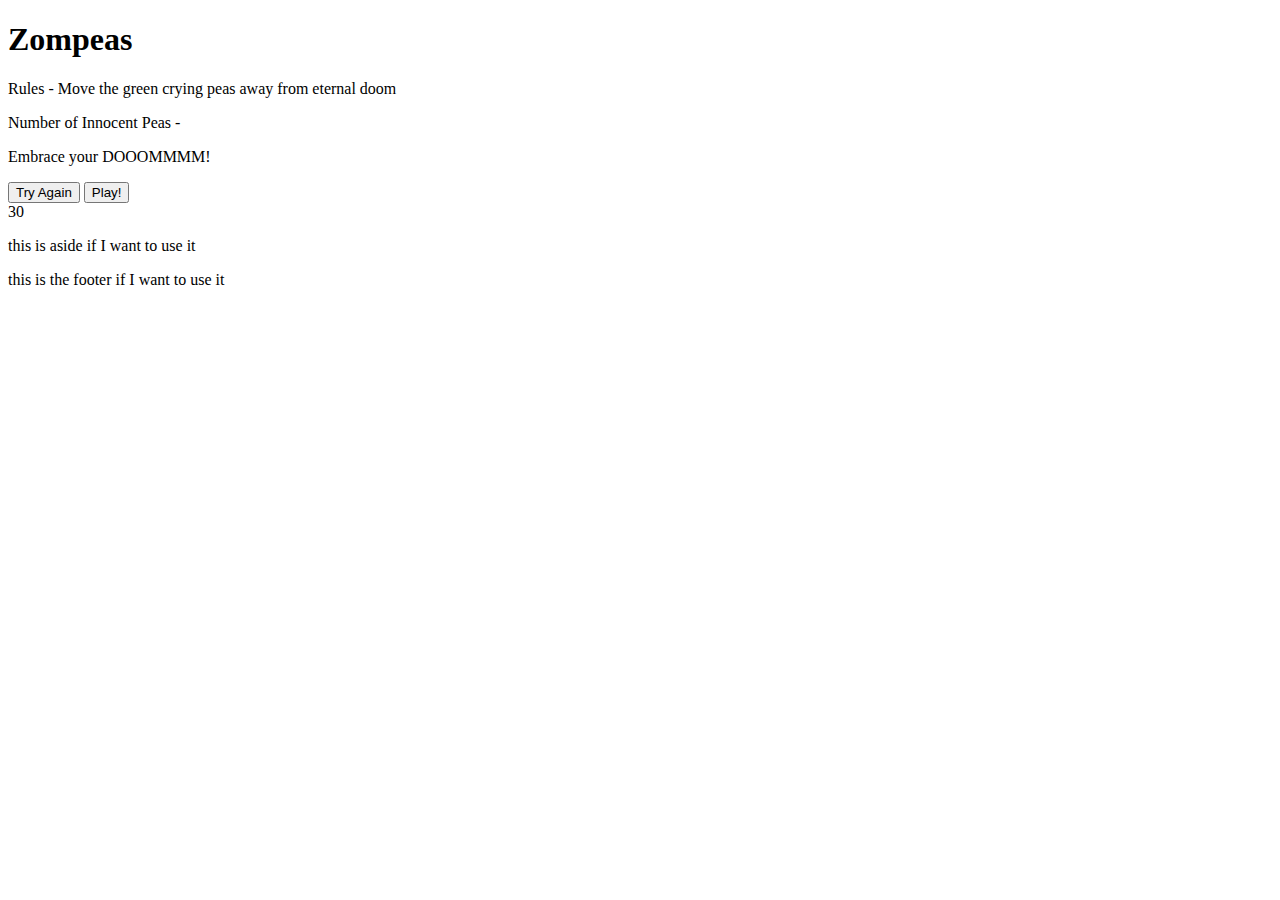
==== src/index.html @ 48d3bfaa "MVP very nearly" ====
<!DOCTYPE html>
<html>
  <head>
    <meta charset="utf-8">
    <title>Zompeas</title>
    <script src="https://ajax.googleapis.com/ajax/libs/jquery/3.2.1/jquery.min.js"></script>
    <!-- inject:js -->
    <!-- endinject -->
    <!-- inject:css -->
    <!-- endinject -->
  </head>
  <body>
    <header>
     <h1>Zompeas</h1>
   </header>


<main>

  <p>Rules - Move the green crying peas away from eternal doom</p>

  <p>Number of Innocent Peas <span class="peasRemaining">-</span></p>

  <p> <span class="doomMessage">Embrace your DOOOMMMM!</span></p></div>

<!---timer + reset button -->
  <div id="timer">
      <button id="reset">Try Again</button>
      <button id="startStop">Play!</button>
      <div class="screen">30</div>
    </div>

    <div class="zomPeaAttack">
      <audio src="https://clyp.it/j501lak5" preload="auto">
        moany moan
      </audio>

  <!--the Grid  -->
    <div class="divTable">
    <div class="divTableBody">
    <div class="divTableRow">
    <div class="divTableCell"></div>
    <div class="divTableCell"></div>
    <div class="divTableCell"></div>
    <div class="divTableCell"></div>
    <div class="divTableCell"></div>
    <div class="divTableCell"></div>
    <div class="divTableCell"></div>
    <div class="divTableCell"></div>
    <div class="divTableCell"></div>
    <div class="divTableCell"></div>
    <div class="divTableCell"></div>
    <div class="divTableCell"></div>
    </div>
    <div class="divTableRow">
    <div class="divTableCell"></div>
    <div class="divTableCell"></div>
    <div class="divTableCell"></div>
    <div class="divTableCell"></div>
    <div class="divTableCell"></div>
    <div class="divTableCell"></div>
    <div class="divTableCell"></div>
    <div class="divTableCell"></div>
    <div class="divTableCell"></div>
    <div class="divTableCell"></div>
    <div class="divTableCell"></div>
    <div class="divTableCell"></div>
    </div>
    <div class="divTableRow">
    <div class="divTableCell"></div>
    <div class="divTableCell"></div>
    <div class="divTableCell"></div>
    <div class="divTableCell"></div>
    <div class="divTableCell"></div>
    <div class="divTableCell"></div>
    <div class="divTableCell"></div>
    <div class="divTableCell"></div>
    <div class="divTableCell"></div>
    <div class="divTableCell"></div>
    <div class="divTableCell"></div>
    <div class="divTableCell"></div>
    </div>
    <div class="divTableRow">
    <div class="divTableCell"></div>
    <div class="divTableCell"></div>
    <div class="divTableCell"></div>
    <div class="divTableCell"></div>
    <div class="divTableCell"></div>
    <div class="divTableCell"></div>
    <div class="divTableCell"></div>
    <div class="divTableCell"></div>
    <div class="divTableCell"></div>
    <div class="divTableCell"></div>
    <div class="divTableCell"></div>
    <div class="divTableCell"></div>
    </div>
    <div class="divTableRow">
    <div class="divTableCell"></div>
    <div class="divTableCell"></div>
    <div class="divTableCell"></div>
    <div class="divTableCell"></div>
    <div class="divTableCell"></div>
    <div class="divTableCell"></div>
    <div class="divTableCell"></div>
    <div class="divTableCell"></div>
    <div class="divTableCell"></div>
    <div class="divTableCell"></div>
    <div class="divTableCell"></div>
    <div class="divTableCell"></div>
    </div>
    <div class="divTableRow">
    <div class="divTableCell"></div>
    <div class="divTableCell"></div>
    <div class="divTableCell"></div>
    <div class="divTableCell"></div>
    <div class="divTableCell"></div>
    <div class="divTableCell inoPea"></div>
    <div class="divTableCell inoPea"></div>
    <div class="divTableCell inoPea"></div>
    <div class="divTableCell"></div>
    <div class="divTableCell"></div>
    <div class="divTableCell"></div>
    <div class="divTableCell"></div>
    </div>
    <div class="divTableRow">
    <div class="divTableCell"></div>
    <div class="divTableCell"></div>
    <div class="divTableCell"></div>
    <div class="divTableCell"></div>
    <div class="divTableCell"></div>
    <div class="divTableCell inoPea"></div>
    <div class="divTableCell inoPea"></div>
    <div class="divTableCell inoPea"></div>
    <div class="divTableCell"></div>
    <div class="divTableCell"></div>
    <div class="divTableCell"></div>
    <div class="divTableCell"></div>
    </div>
    <div class="divTableRow">
    <div class="divTableCell"></div>
    <div class="divTableCell"></div>
    <div class="divTableCell"></div>
    <div class="divTableCell"></div>
    <div class="divTableCell"></div>
    <div class="divTableCell"></div>
    <div class="divTableCell"></div>
    <div class="divTableCell"></div>
    <div class="divTableCell"></div>
    <div class="divTableCell"></div>
    <div class="divTableCell"></div>
    <div class="divTableCell"></div>
    </div>
    <div class="divTableRow">
    <div class="divTableCell"></div>
    <div class="divTableCell"></div>
    <div class="divTableCell"></div>
    <div class="divTableCell"></div>
    <div class="divTableCell"></div>
    <div class="divTableCell"></div>
    <div class="divTableCell"></div>
    <div class="divTableCell"></div>
    <div class="divTableCell"></div>
    <div class="divTableCell"></div>
    <div class="divTableCell"></div>
    <div class="divTableCell"></div>
    </div>
    <div class="divTableRow">
    <div class="divTableCell"></div>
    <div class="divTableCell"></div>
    <div class="divTableCell"></div>
    <div class="divTableCell"></div>
    <div class="divTableCell"></div>
    <div class="divTableCell"></div>
    <div class="divTableCell"></div>
    <div class="divTableCell"></div>
    <div class="divTableCell"></div>
    <div class="divTableCell"></div>
    <div class="divTableCell"></div>
    <div class="divTableCell"></div>
    </div>
    <div class="divTableRow">
    <div class="divTableCell"></div>
    <div class="divTableCell"></div>
    <div class="divTableCell"></div>
    <div class="divTableCell"></div>
    <div class="divTableCell"></div>
    <div class="divTableCell"></div>
    <div class="divTableCell"></div>
    <div class="divTableCell"></div>
    <div class="divTableCell"></div>
    <div class="divTableCell"></div>
    <div class="divTableCell"></div>
    <div class="divTableCell"></div>
    </div>
    <div class="divTableRow">
    <div class="divTableCell"></div>
    <div class="divTableCell"></div>
    <div class="divTableCell"></div>
    <div class="divTableCell"></div>
    <div class="divTableCell"></div>
    <div class="divTableCell"></div>
    <div class="divTableCell"></div>
    <div class="divTableCell"></div>
    <div class="divTableCell"></div>
    <div class="divTableCell"></div>
    <div class="divTableCell"></div>
    <div class="divTableCell"></div>
    </div>
    </div>
    </div>
    <!-- DivTable.com -->

    <!-- <div class="zompeaSound">
      <audio src ="../sounds/zomPea.wav">
        rawwrrr
      </audio> -->
</main>

<aside>
  <p>this is aside if I want to use it</p>
</aside>

<footer>
  <p>this is the footer if I want to use it</p>
</footer>



  </body>
</html>
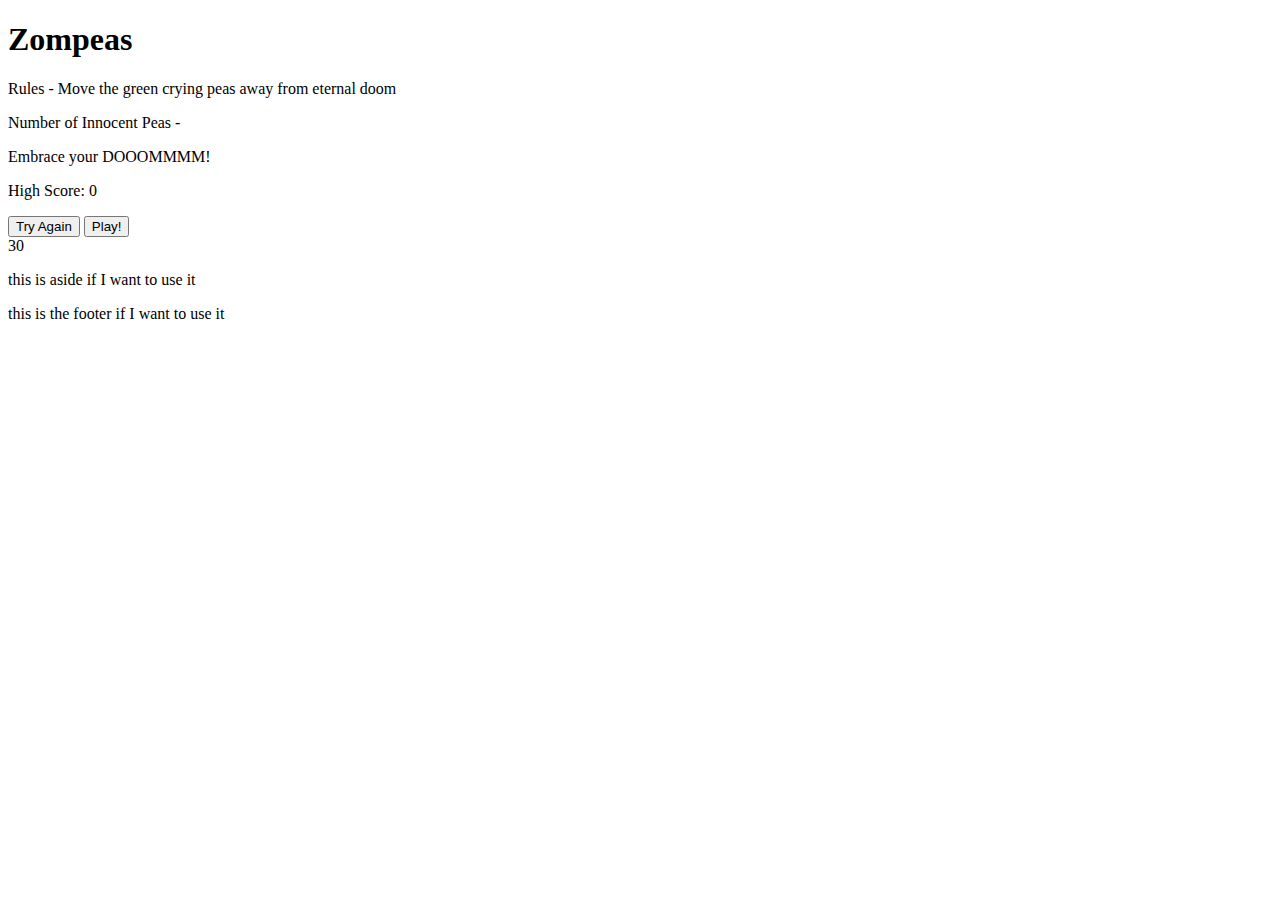
==== commit 8f671f64: "MVP Finally" ====
--- a/src/index.html
+++ b/src/index.html
@@ -21,7 +21,9 @@
 
   <p>Number of Innocent Peas <span class="peasRemaining">-</span></p>
 
-  <p> <span class="doomMessage">Embrace your DOOOMMMM!</span></p></div>
+  <p> <span class="doomMessage">Embrace your DOOOMMMM!</span></p>
+
+  <p> High Score: <span class="highScore">0</span></p>
 
 <!---timer + reset button -->
   <div id="timer">
@@ -30,10 +32,10 @@
       <div class="screen">30</div>
     </div>
 
-    <div class="zomPeaAttack">
+    <!-- <div class="zomPeaAttack">
       <audio src="https://clyp.it/j501lak5" preload="auto">
         moany moan
-      </audio>
+      </audio> -->
 
   <!--the Grid  -->
     <div class="divTable">
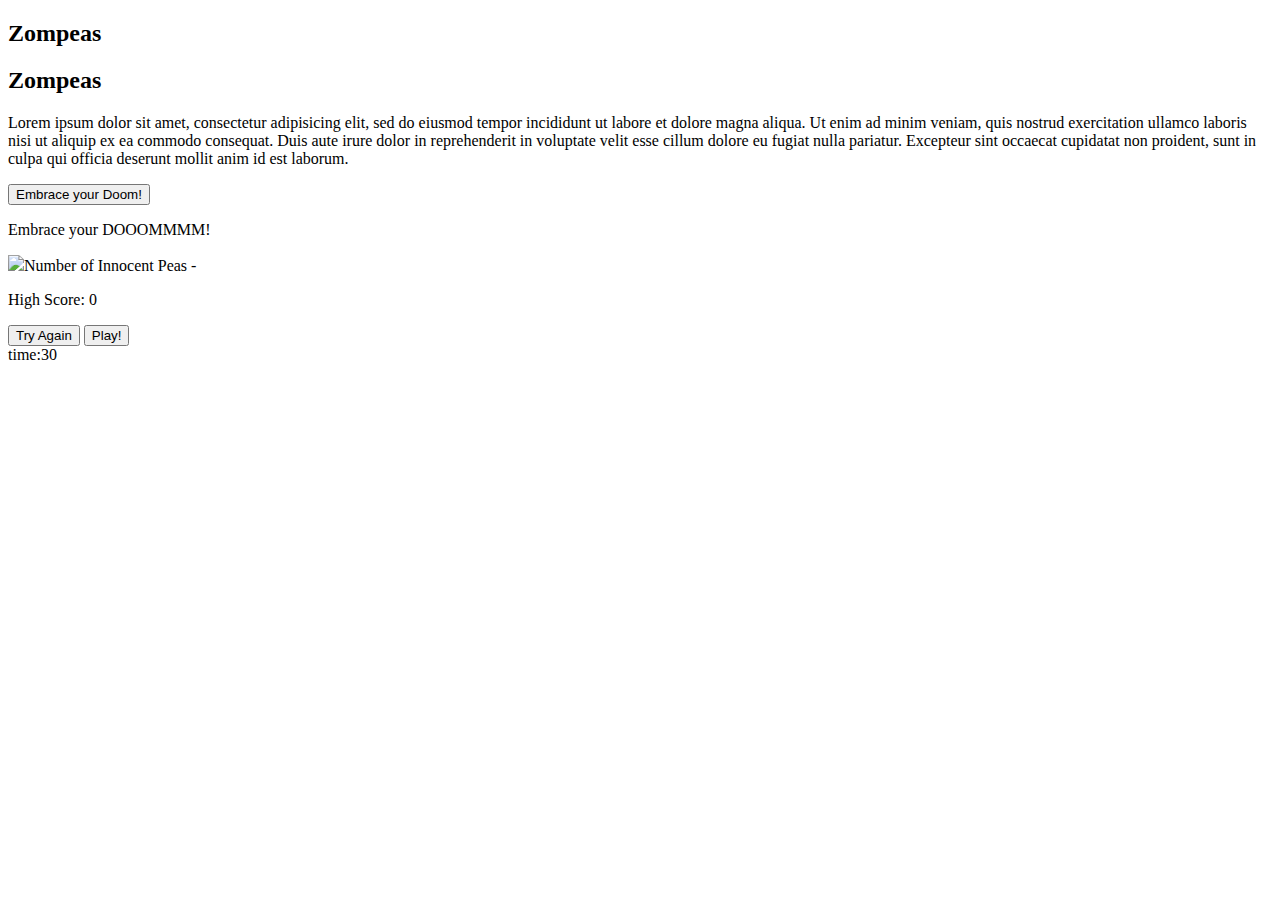
==== commit f5ab7a78: "Nearly styled" ====
--- a/src/index.html
+++ b/src/index.html
@@ -1,58 +1,190 @@
 <!DOCTYPE html>
 <html>
-  <head>
-    <meta charset="utf-8">
-    <title>Zompeas</title>
-    <script src="https://ajax.googleapis.com/ajax/libs/jquery/3.2.1/jquery.min.js"></script>
-    <!-- inject:js -->
-    <!-- endinject -->
-    <!-- inject:css -->
-    <!-- endinject -->
-  </head>
-  <body>
-    <header>
-     <h1>Zompeas</h1>
-   </header>
-
-
-<main>
-
-  <p>Rules - Move the green crying peas away from eternal doom</p>
-
-  <p>Number of Innocent Peas <span class="peasRemaining">-</span></p>
-
-  <p> <span class="doomMessage">Embrace your DOOOMMMM!</span></p>
-
-  <p> High Score: <span class="highScore">0</span></p>
-
-<!---timer + reset button -->
-  <div id="timer">
+<head>
+  <meta charset="utf-8">
+  <title>Zompeas</title>
+  <script src="https://ajax.googleapis.com/ajax/libs/jquery/3.2.1/jquery.min.js"></script>
+  <link rel="stylesheet" href="https://cdnjs.cloudflare.com/ajax/libs/animate.css/3.5.2/animate.min.css">
+  <script type = "text/javascript"
+  src = "https://ajax.googleapis.com/ajax/libs/jqueryui/1.11.3/jquery-ui.min.js"></script>
+  <link href="https://fonts.googleapis.com/css?family=Eater" rel="stylesheet">
+  <!-- inject:js -->
+  <!-- endinject -->
+  <!-- inject:css -->
+  <!-- endinject -->
+</head>
+<body>
+  <!-- <header> -->
+    <h2>Zompeas</h2>
+  <!-- </header> -->
+
+  <div class="intro">
+      <div class="intro-inner">
+      <h2>Zompeas</h2>
+      <p>Lorem ipsum dolor sit amet, consectetur adipisicing elit, sed do eiusmod tempor incididunt ut labore et dolore magna aliqua. Ut enim ad minim veniam, quis nostrud exercitation ullamco laboris nisi ut aliquip ex ea commodo consequat. Duis aute irure dolor in reprehenderit in voluptate velit esse cillum dolore eu fugiat nulla pariatur. Excepteur sint occaecat cupidatat non proident, sunt in culpa qui officia deserunt mollit anim id est laborum.</p>
+      <button class="ok">Embrace your Doom!</button>
+    </div>
+  </div>
+
+
+  <main>
+<div class="both">
+  <div class ="winLose">  <p> <span class="doomMessage">Embrace your DOOOMMMM!</span></p></div>
+
+
+  <div class="life"> <img src="/images/inoPea.png" <p>Number of Innocent Peas <span class="peasRemaining">-</span></p></div>
+
+
+  <div class="highScore">  <p> High Score: <span class="highScore">0</span></p> </div>
+
+
+    <audio id="forWhom" src="../audio/ForWhom.mp3">play></audio>
+    <!-- <audio id="inoWoo" src="../audio/inoWoo.wav">play></audio>
+    <audio id="loseLaugh" src="../audio/loseLaugh.wav">play></audio> -->
+    <!-- <audio id="zomPea" src="../audio/zomPea.wav">play></audio> -->
+
+    <!---timer + reset button -->
+    <div id="timer">
       <button id="reset">Try Again</button>
       <button id="startStop">Play!</button>
-      <div class="screen">30</div>
+      <div class="screen">time:30</div>
     </div>
+</div>
 
     <!-- <div class="zomPeaAttack">
-      <audio src="https://clyp.it/j501lak5" preload="auto">
-        moany moan
-      </audio> -->
+    <audio src="https://clyp.it/j501lak5" preload="auto">
+    moany moan
+  </audio> -->
 
   <!--the Grid  -->
-    <div class="divTable">
+  <div class="divTable">
+    <!-- <img src="/images/destroyed.jpg"> -->
     <div class="divTableBody">
-    <div class="divTableRow">
-    <div class="divTableCell"></div>
-    <div class="divTableCell"></div>
-    <div class="divTableCell"></div>
-    <div class="divTableCell"></div>
-    <div class="divTableCell"></div>
-    <div class="divTableCell"></div>
-    <div class="divTableCell"></div>
-    <div class="divTableCell"></div>
-    <div class="divTableCell"></div>
-    <div class="divTableCell"></div>
-    <div class="divTableCell"></div>
-    <div class="divTableCell"></div>
+      <div class="divTableRow">
+        <div class="divTableCell"></div>
+        <div class="divTableCell"></div>
+        <div class="divTableCell"></div>
+        <div class="divTableCell"></div>
+        <div class="divTableCell"></div>
+        <div class="divTableCell"></div>
+        <div class="divTableCell"></div>
+        <div class="divTableCell"></div>
+        <div class="divTableCell"></div>
+        <div class="divTableCell"></div>
+        <div class="divTableCell"></div>
+        <div class="divTableCell"></div>
+      </div>
+      <div class="divTableRow">
+        <div class="divTableCell"></div>
+        <div class="divTableCell"></div>
+        <div class="divTableCell"></div>
+        <div class="divTableCell"></div>
+        <div class="divTableCell"></div>
+        <div class="divTableCell"></div>
+        <div class="divTableCell"></div>
+        <div class="divTableCell"></div>
+        <div class="divTableCell"></div>
+        <div class="divTableCell"></div>
+        <div class="divTableCell"></div>
+        <div class="divTableCell"></div>
+      </div>
+      <div class="divTableRow">
+        <div class="divTableCell"></div>
+        <div class="divTableCell"></div>
+        <div class="divTableCell"></div>
+        <div class="divTableCell"></div>
+        <div class="divTableCell"></div>
+        <div class="divTableCell"></div>
+        <div class="divTableCell"></div>
+        <div class="divTableCell"></div>
+        <div class="divTableCell"></div>
+        <div class="divTableCell"></div>
+        <div class="divTableCell"></div>
+        <div class="divTableCell"></div>
+      </div>
+      <div class="divTableRow">
+        <div class="divTableCell"></div>
+        <div class="divTableCell"></div>
+        <div class="divTableCell"></div>
+        <div class="divTableCell"></div>
+        <div class="divTableCell inoPea"></div>
+        <div class="divTableCell inoPea"></div>
+        <div class="divTableCell inoPea"></div>
+        <div class="divTableCell inoPea"></div>
+        <div class="divTableCell"></div>
+        <div class="divTableCell"></div>
+        <div class="divTableCell"></div>
+        <div class="divTableCell"></div>
+      </div>
+      <div class="divTableRow">
+        <div class="divTableCell"></div>
+        <div class="divTableCell"></div>
+        <div class="divTableCell"></div>
+        <div class="divTableCell"></div>
+        <div class="divTableCell inoPea"></div>
+        <div class="divTableCell inoPea"></div>
+        <div class="divTableCell inoPea"></div>
+        <div class="divTableCell inoPea"></div>
+        <div class="divTableCell"></div>
+        <div class="divTableCell"></div>
+        <div class="divTableCell"></div>
+        <div class="divTableCell"></div>
+      </div>
+      <div class="divTableRow">
+        <div class="divTableCell"></div>
+        <div class="divTableCell"></div>
+        <div class="divTableCell"></div>
+        <div class="divTableCell"></div>
+        <div class="divTableCell"></div>
+        <div class="divTableCell"></div>
+        <div class="divTableCell"></div>
+        <div class="divTableCell"></div>
+        <div class="divTableCell"></div>
+        <div class="divTableCell"></div>
+        <div class="divTableCell"></div>
+        <div class="divTableCell"></div>
+      </div>
+      <div class="divTableRow">
+        <div class="divTableCell"></div>
+        <div class="divTableCell"></div>
+        <div class="divTableCell"></div>
+        <div class="divTableCell"></div>
+        <div class="divTableCell"></div>
+        <div class="divTableCell"></div>
+        <div class="divTableCell"></div>
+        <div class="divTableCell"></div>
+        <div class="divTableCell"></div>
+        <div class="divTableCell"></div>
+        <div class="divTableCell"></div>
+        <div class="divTableCell"></div>
+      </div>
+      <div class="divTableRow">
+        <div class="divTableCell"></div>
+        <div class="divTableCell"></div>
+        <div class="divTableCell"></div>
+        <div class="divTableCell"></div>
+        <div class="divTableCell"></div>
+        <div class="divTableCell"></div>
+        <div class="divTableCell"></div>
+        <div class="divTableCell"></div>
+        <div class="divTableCell"></div>
+        <div class="divTableCell"></div>
+        <div class="divTableCell"></div>
+        <div class="divTableCell"></div>
+      </div>
+      <!-- <div class="divTableRow">
+      <div class="divTableCell"></div>
+      <div class="divTableCell"></div>
+      <div class="divTableCell"></div>
+      <div class="divTableCell"></div>
+      <div class="divTableCell"></div>
+      <div class="divTableCell"></div>
+      <div class="divTableCell"></div>
+      <div class="divTableCell"></div>
+      <div class="divTableCell"></div>
+      <div class="divTableCell"></div>
+      <div class="divTableCell"></div>
+      <div class="divTableCell"></div>
     </div>
     <div class="divTableRow">
     <div class="divTableCell"></div>
@@ -67,166 +199,52 @@
     <div class="divTableCell"></div>
     <div class="divTableCell"></div>
     <div class="divTableCell"></div>
-    </div>
-    <div class="divTableRow">
-    <div class="divTableCell"></div>
-    <div class="divTableCell"></div>
-    <div class="divTableCell"></div>
-    <div class="divTableCell"></div>
-    <div class="divTableCell"></div>
-    <div class="divTableCell"></div>
-    <div class="divTableCell"></div>
-    <div class="divTableCell"></div>
-    <div class="divTableCell"></div>
-    <div class="divTableCell"></div>
-    <div class="divTableCell"></div>
-    <div class="divTableCell"></div>
-    </div>
-    <div class="divTableRow">
-    <div class="divTableCell"></div>
-    <div class="divTableCell"></div>
-    <div class="divTableCell"></div>
-    <div class="divTableCell"></div>
-    <div class="divTableCell"></div>
-    <div class="divTableCell"></div>
-    <div class="divTableCell"></div>
-    <div class="divTableCell"></div>
-    <div class="divTableCell"></div>
-    <div class="divTableCell"></div>
-    <div class="divTableCell"></div>
-    <div class="divTableCell"></div>
-    </div>
-    <div class="divTableRow">
-    <div class="divTableCell"></div>
-    <div class="divTableCell"></div>
-    <div class="divTableCell"></div>
-    <div class="divTableCell"></div>
-    <div class="divTableCell"></div>
-    <div class="divTableCell"></div>
-    <div class="divTableCell"></div>
-    <div class="divTableCell"></div>
-    <div class="divTableCell"></div>
-    <div class="divTableCell"></div>
-    <div class="divTableCell"></div>
-    <div class="divTableCell"></div>
-    </div>
-    <div class="divTableRow">
-    <div class="divTableCell"></div>
-    <div class="divTableCell"></div>
-    <div class="divTableCell"></div>
-    <div class="divTableCell"></div>
-    <div class="divTableCell"></div>
-    <div class="divTableCell inoPea"></div>
-    <div class="divTableCell inoPea"></div>
-    <div class="divTableCell inoPea"></div>
-    <div class="divTableCell"></div>
-    <div class="divTableCell"></div>
-    <div class="divTableCell"></div>
-    <div class="divTableCell"></div>
-    </div>
-    <div class="divTableRow">
-    <div class="divTableCell"></div>
-    <div class="divTableCell"></div>
-    <div class="divTableCell"></div>
-    <div class="divTableCell"></div>
-    <div class="divTableCell"></div>
-    <div class="divTableCell inoPea"></div>
-    <div class="divTableCell inoPea"></div>
-    <div class="divTableCell inoPea"></div>
-    <div class="divTableCell"></div>
-    <div class="divTableCell"></div>
-    <div class="divTableCell"></div>
-    <div class="divTableCell"></div>
-    </div>
-    <div class="divTableRow">
-    <div class="divTableCell"></div>
-    <div class="divTableCell"></div>
-    <div class="divTableCell"></div>
-    <div class="divTableCell"></div>
-    <div class="divTableCell"></div>
-    <div class="divTableCell"></div>
-    <div class="divTableCell"></div>
-    <div class="divTableCell"></div>
-    <div class="divTableCell"></div>
-    <div class="divTableCell"></div>
-    <div class="divTableCell"></div>
-    <div class="divTableCell"></div>
-    </div>
-    <div class="divTableRow">
-    <div class="divTableCell"></div>
-    <div class="divTableCell"></div>
-    <div class="divTableCell"></div>
-    <div class="divTableCell"></div>
-    <div class="divTableCell"></div>
-    <div class="divTableCell"></div>
-    <div class="divTableCell"></div>
-    <div class="divTableCell"></div>
-    <div class="divTableCell"></div>
-    <div class="divTableCell"></div>
-    <div class="divTableCell"></div>
-    <div class="divTableCell"></div>
-    </div>
-    <div class="divTableRow">
-    <div class="divTableCell"></div>
-    <div class="divTableCell"></div>
-    <div class="divTableCell"></div>
-    <div class="divTableCell"></div>
-    <div class="divTableCell"></div>
-    <div class="divTableCell"></div>
-    <div class="divTableCell"></div>
-    <div class="divTableCell"></div>
-    <div class="divTableCell"></div>
-    <div class="divTableCell"></div>
-    <div class="divTableCell"></div>
-    <div class="divTableCell"></div>
-    </div>
-    <div class="divTableRow">
-    <div class="divTableCell"></div>
-    <div class="divTableCell"></div>
-    <div class="divTableCell"></div>
-    <div class="divTableCell"></div>
-    <div class="divTableCell"></div>
-    <div class="divTableCell"></div>
-    <div class="divTableCell"></div>
-    <div class="divTableCell"></div>
-    <div class="divTableCell"></div>
-    <div class="divTableCell"></div>
-    <div class="divTableCell"></div>
-    <div class="divTableCell"></div>
-    </div>
-    <div class="divTableRow">
-    <div class="divTableCell"></div>
-    <div class="divTableCell"></div>
-    <div class="divTableCell"></div>
-    <div class="divTableCell"></div>
-    <div class="divTableCell"></div>
-    <div class="divTableCell"></div>
-    <div class="divTableCell"></div>
-    <div class="divTableCell"></div>
-    <div class="divTableCell"></div>
-    <div class="divTableCell"></div>
-    <div class="divTableCell"></div>
-    <div class="divTableCell"></div>
-    </div>
-    </div>
-    </div>
-    <!-- DivTable.com -->
-
-    <!-- <div class="zompeaSound">
-      <audio src ="../sounds/zomPea.wav">
-        rawwrrr
-      </audio> -->
+  </div>
+  <div class="divTableRow">
+  <div class="divTableCell"></div>
+  <div class="divTableCell"></div>
+  <div class="divTableCell"></div>
+  <div class="divTableCell"></div>
+  <div class="divTableCell"></div>
+  <div class="divTableCell"></div>
+  <div class="divTableCell"></div>
+  <div class="divTableCell"></div>
+  <div class="divTableCell"></div>
+  <div class="divTableCell"></div>
+  <div class="divTableCell"></div>
+  <div class="divTableCell"></div>
+</div>
+<div class="divTableRow">
+<div class="divTableCell"></div>
+<div class="divTableCell"></div>
+<div class="divTableCell"></div>
+<div class="divTableCell"></div>
+<div class="divTableCell"></div>
+<div class="divTableCell"></div>
+<div class="divTableCell"></div>
+<div class="divTableCell"></div>
+<div class="divTableCell"></div>
+<div class="divTableCell"></div>
+<div class="divTableCell"></div>
+<div class="divTableCell"></div>
+</div> -->
+</div>
+</div>
+<!-- DivTable.com -->
+
+<!-- <div class="zompeaSound">
+<audio src ="../sounds/zomPea.wav">
+rawwrrr
+</audio> -->
 </main>
 
-<aside>
-  <p>this is aside if I want to use it</p>
-</aside>
-
+
+<!-- 
 <footer>
   <p>this is the footer if I want to use it</p>
-</footer>
-
-
-
-  </body>
+</footer> -->
+
+
+
+</body>
 </html>
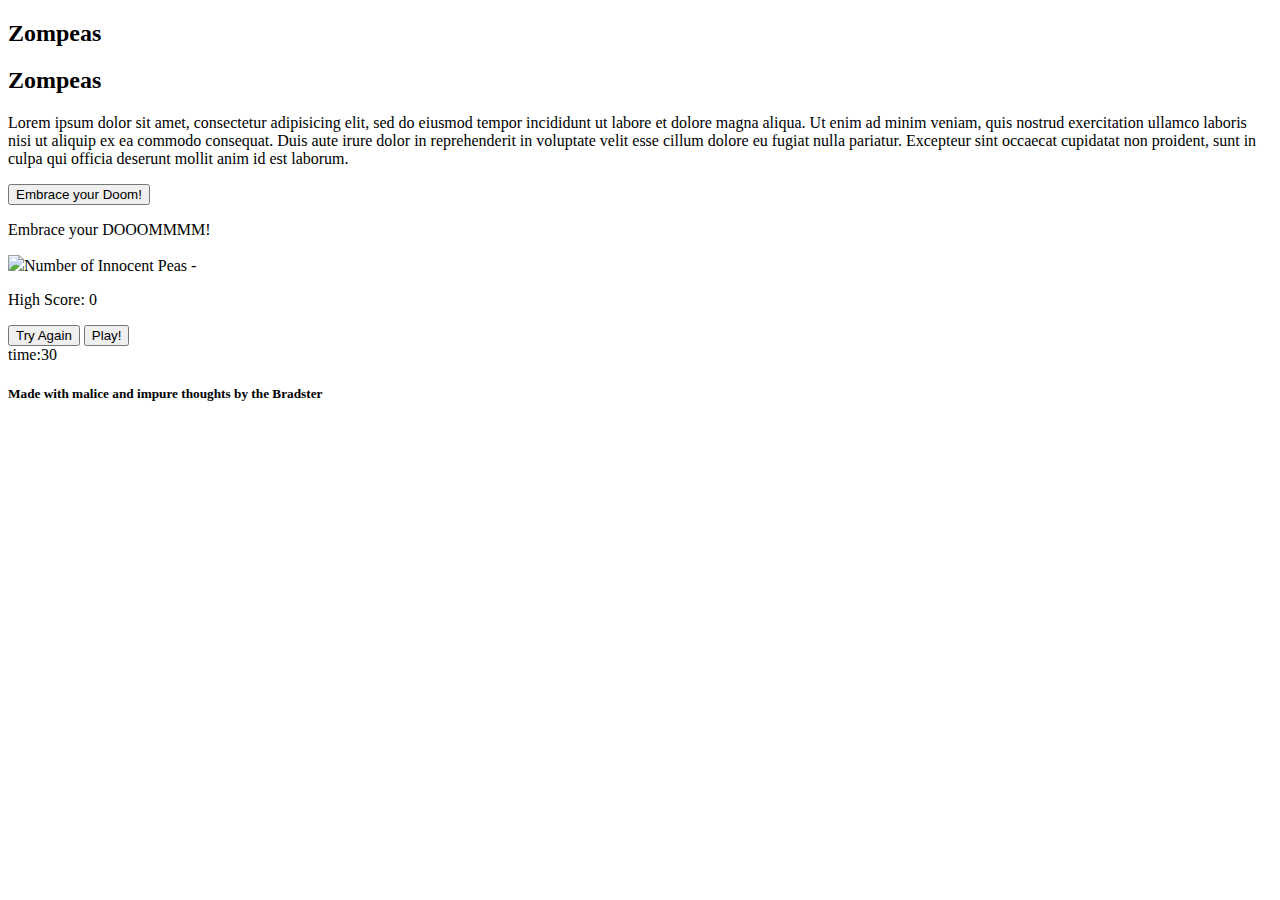
==== commit 046ba844: "fuck you CSS" ====
--- a/src/index.html
+++ b/src/index.html
@@ -23,11 +23,13 @@
       <h2>Zompeas</h2>
       <p>Lorem ipsum dolor sit amet, consectetur adipisicing elit, sed do eiusmod tempor incididunt ut labore et dolore magna aliqua. Ut enim ad minim veniam, quis nostrud exercitation ullamco laboris nisi ut aliquip ex ea commodo consequat. Duis aute irure dolor in reprehenderit in voluptate velit esse cillum dolore eu fugiat nulla pariatur. Excepteur sint occaecat cupidatat non proident, sunt in culpa qui officia deserunt mollit anim id est laborum.</p>
       <button class="ok">Embrace your Doom!</button>
+
     </div>
   </div>
 
 
   <main>
+    <!-- <div class="sidebox"> -->
 <div class="both">
   <div class ="winLose">  <p> <span class="doomMessage">Embrace your DOOOMMMM!</span></p></div>
 
@@ -38,7 +40,7 @@
   <div class="highScore">  <p> High Score: <span class="highScore">0</span></p> </div>
 
 
-    <audio id="forWhom" src="../audio/ForWhom.mp3">play></audio>
+
     <!-- <audio id="inoWoo" src="../audio/inoWoo.wav">play></audio>
     <audio id="loseLaugh" src="../audio/loseLaugh.wav">play></audio> -->
     <!-- <audio id="zomPea" src="../audio/zomPea.wav">play></audio> -->
@@ -50,6 +52,9 @@
       <div class="screen">time:30</div>
     </div>
 </div>
+<!-- </div> -->
+
+<audio id="forWhom" src="../audio/ForWhom.mp3">play></audio>
 
     <!-- <div class="zomPeaAttack">
     <audio src="https://clyp.it/j501lak5" preload="auto">
@@ -239,10 +244,10 @@
 </main>
 
 
-<!-- 
+
 <footer>
-  <p>this is the footer if I want to use it</p>
-</footer> -->
+  <h5>Made with malice and impure thoughts by the Bradster</h5>
+</footer>
 
 
 
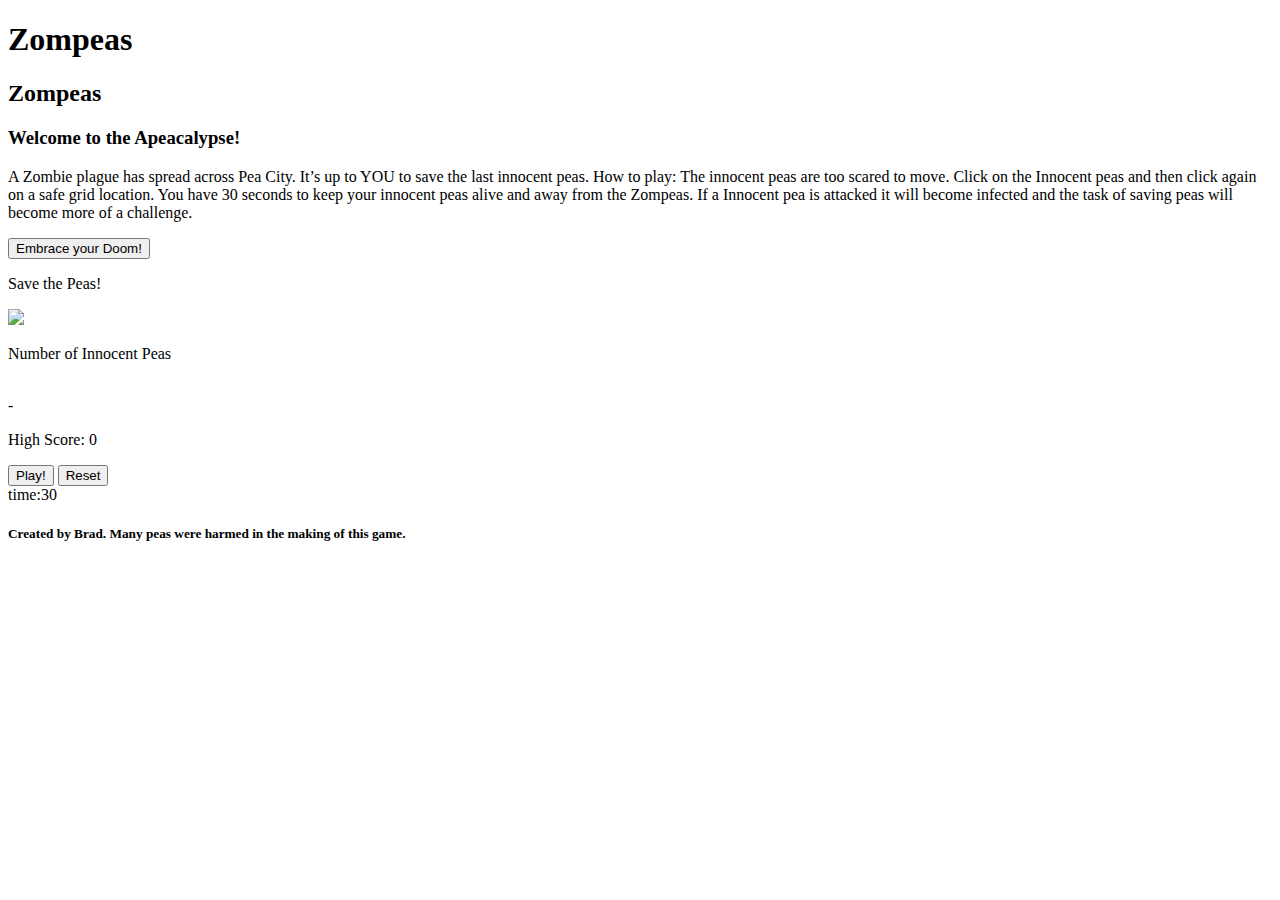
==== commit 8eb4ce1e: "Fixing html errors" ====
--- a/src/index.html
+++ b/src/index.html
@@ -8,20 +8,30 @@
   <script type = "text/javascript"
   src = "https://ajax.googleapis.com/ajax/libs/jqueryui/1.11.3/jquery-ui.min.js"></script>
   <link href="https://fonts.googleapis.com/css?family=Eater" rel="stylesheet">
+  <link href="https://fonts.googleapis.com/css?family=Josefin+Sans|Saira" rel="stylesheet">
   <!-- inject:js -->
   <!-- endinject -->
   <!-- inject:css -->
   <!-- endinject -->
 </head>
 <body>
-  <!-- <header> -->
-    <h2>Zompeas</h2>
-  <!-- </header> -->
+  <h1>Zompeas</h1>
 
   <div class="intro">
-      <div class="intro-inner">
+    <div class="intro-inner">
       <h2>Zompeas</h2>
-      <p>Lorem ipsum dolor sit amet, consectetur adipisicing elit, sed do eiusmod tempor incididunt ut labore et dolore magna aliqua. Ut enim ad minim veniam, quis nostrud exercitation ullamco laboris nisi ut aliquip ex ea commodo consequat. Duis aute irure dolor in reprehenderit in voluptate velit esse cillum dolore eu fugiat nulla pariatur. Excepteur sint occaecat cupidatat non proident, sunt in culpa qui officia deserunt mollit anim id est laborum.</p>
+      <h3>Welcome to the Apeacalypse!</h3>
+
+
+      <p>A Zombie plague has spread across Pea City. It’s up to YOU to save the last innocent peas.
+
+        How to play: The innocent peas are too scared to move. Click on the Innocent peas and then click again on a safe grid location.
+
+        You have 30 seconds to keep your innocent peas alive and away from the Zompeas.
+
+        If a Innocent pea is attacked it will become infected and the task of saving peas will become more of a challenge.
+      </p>
+
       <button class="ok">Embrace your Doom!</button>
 
     </div>
@@ -29,227 +39,155 @@
 
 
   <main>
-    <!-- <div class="sidebox"> -->
-<div class="both">
-  <div class ="winLose">  <p> <span class="doomMessage">Embrace your DOOOMMMM!</span></p></div>
+    <div class="both">
+      <div class ="winLose">
+        <p>
+          <span class="doomMessage">Save the Peas!</span>
+        </p>
+      </div>
 
 
-  <div class="life"> <img src="/images/inoPea.png" <p>Number of Innocent Peas <span class="peasRemaining">-</span></p></div>
+      <div class="life">
+        <img src="/images/inoPea.png">
+        <p>Number of Innocent Peas</p><br/><span class="peasRemaining">-</span>
+      </div>
 
 
-  <div class="highScore">  <p> High Score: <span class="highScore">0</span></p> </div>
+      <div class="highScore">
+        <p> High Score: <span class="highScore">0</span></p>
+      </div>
 
+      <div id="timer">
+        <button id="startStop">Play!</button>
+        <button id="reset">Reset</button>
 
+        <div class="screen">time:30</div>
+      </div>
+    </div>
 
-    <!-- <audio id="inoWoo" src="../audio/inoWoo.wav">play></audio>
-    <audio id="loseLaugh" src="../audio/loseLaugh.wav">play></audio> -->
-    <!-- <audio id="zomPea" src="../audio/zomPea.wav">play></audio> -->
+    <audio id="forWhom" src="/public/audio/ForWhom.mp3"></audio>
 
-    <!---timer + reset button -->
-    <div id="timer">
-      <button id="reset">Try Again</button>
-      <button id="startStop">Play!</button>
-      <div class="screen">time:30</div>
+    <div class="divTable">
+      <div class="divTableBody">
+        <div class="divTableRow">
+          <div class="divTableCell"></div>
+          <div class="divTableCell"></div>
+          <div class="divTableCell"></div>
+          <div class="divTableCell"></div>
+          <div class="divTableCell"></div>
+          <div class="divTableCell"></div>
+          <div class="divTableCell"></div>
+          <div class="divTableCell"></div>
+          <div class="divTableCell"></div>
+          <div class="divTableCell"></div>
+          <div class="divTableCell"></div>
+          <div class="divTableCell"></div>
+        </div>
+        <div class="divTableRow">
+          <div class="divTableCell"></div>
+          <div class="divTableCell"></div>
+          <div class="divTableCell"></div>
+          <div class="divTableCell"></div>
+          <div class="divTableCell"></div>
+          <div class="divTableCell"></div>
+          <div class="divTableCell"></div>
+          <div class="divTableCell"></div>
+          <div class="divTableCell"></div>
+          <div class="divTableCell"></div>
+          <div class="divTableCell"></div>
+          <div class="divTableCell"></div>
+        </div>
+        <div class="divTableRow">
+          <div class="divTableCell"></div>
+          <div class="divTableCell"></div>
+          <div class="divTableCell"></div>
+          <div class="divTableCell"></div>
+          <div class="divTableCell"></div>
+          <div class="divTableCell"></div>
+          <div class="divTableCell"></div>
+          <div class="divTableCell"></div>
+          <div class="divTableCell"></div>
+          <div class="divTableCell"></div>
+          <div class="divTableCell"></div>
+          <div class="divTableCell"></div>
+        </div>
+        <div class="divTableRow">
+          <div class="divTableCell"></div>
+          <div class="divTableCell"></div>
+          <div class="divTableCell"></div>
+          <div class="divTableCell"></div>
+          <div class="divTableCell inoPea"></div>
+          <div class="divTableCell inoPea"></div>
+          <div class="divTableCell inoPea"></div>
+          <div class="divTableCell inoPea"></div>
+          <div class="divTableCell"></div>
+          <div class="divTableCell"></div>
+          <div class="divTableCell"></div>
+          <div class="divTableCell"></div>
+        </div>
+        <div class="divTableRow">
+          <div class="divTableCell"></div>
+          <div class="divTableCell"></div>
+          <div class="divTableCell"></div>
+          <div class="divTableCell"></div>
+          <div class="divTableCell inoPea"></div>
+          <div class="divTableCell inoPea"></div>
+          <div class="divTableCell inoPea"></div>
+          <div class="divTableCell inoPea"></div>
+          <div class="divTableCell"></div>
+          <div class="divTableCell"></div>
+          <div class="divTableCell"></div>
+          <div class="divTableCell"></div>
+        </div>
+        <div class="divTableRow">
+          <div class="divTableCell"></div>
+          <div class="divTableCell"></div>
+          <div class="divTableCell"></div>
+          <div class="divTableCell"></div>
+          <div class="divTableCell"></div>
+          <div class="divTableCell"></div>
+          <div class="divTableCell"></div>
+          <div class="divTableCell"></div>
+          <div class="divTableCell"></div>
+          <div class="divTableCell"></div>
+          <div class="divTableCell"></div>
+          <div class="divTableCell"></div>
+        </div>
+        <div class="divTableRow">
+          <div class="divTableCell"></div>
+          <div class="divTableCell"></div>
+          <div class="divTableCell"></div>
+          <div class="divTableCell"></div>
+          <div class="divTableCell"></div>
+          <div class="divTableCell"></div>
+          <div class="divTableCell"></div>
+          <div class="divTableCell"></div>
+          <div class="divTableCell"></div>
+          <div class="divTableCell"></div>
+          <div class="divTableCell"></div>
+          <div class="divTableCell"></div>
+        </div>
+        <div class="divTableRow">
+          <div class="divTableCell"></div>
+          <div class="divTableCell"></div>
+          <div class="divTableCell"></div>
+          <div class="divTableCell"></div>
+          <div class="divTableCell"></div>
+          <div class="divTableCell"></div>
+          <div class="divTableCell"></div>
+          <div class="divTableCell"></div>
+          <div class="divTableCell"></div>
+          <div class="divTableCell"></div>
+          <div class="divTableCell"></div>
+          <div class="divTableCell"></div>
+        </div>
+      </div>
     </div>
-</div>
-<!-- </div> -->
+  </main>
 
-<audio id="forWhom" src="../audio/ForWhom.mp3">play></audio>
-
-    <!-- <div class="zomPeaAttack">
-    <audio src="https://clyp.it/j501lak5" preload="auto">
-    moany moan
-  </audio> -->
-
-  <!--the Grid  -->
-  <div class="divTable">
-    <!-- <img src="/images/destroyed.jpg"> -->
-    <div class="divTableBody">
-      <div class="divTableRow">
-        <div class="divTableCell"></div>
-        <div class="divTableCell"></div>
-        <div class="divTableCell"></div>
-        <div class="divTableCell"></div>
-        <div class="divTableCell"></div>
-        <div class="divTableCell"></div>
-        <div class="divTableCell"></div>
-        <div class="divTableCell"></div>
-        <div class="divTableCell"></div>
-        <div class="divTableCell"></div>
-        <div class="divTableCell"></div>
-        <div class="divTableCell"></div>
-      </div>
-      <div class="divTableRow">
-        <div class="divTableCell"></div>
-        <div class="divTableCell"></div>
-        <div class="divTableCell"></div>
-        <div class="divTableCell"></div>
-        <div class="divTableCell"></div>
-        <div class="divTableCell"></div>
-        <div class="divTableCell"></div>
-        <div class="divTableCell"></div>
-        <div class="divTableCell"></div>
-        <div class="divTableCell"></div>
-        <div class="divTableCell"></div>
-        <div class="divTableCell"></div>
-      </div>
-      <div class="divTableRow">
-        <div class="divTableCell"></div>
-        <div class="divTableCell"></div>
-        <div class="divTableCell"></div>
-        <div class="divTableCell"></div>
-        <div class="divTableCell"></div>
-        <div class="divTableCell"></div>
-        <div class="divTableCell"></div>
-        <div class="divTableCell"></div>
-        <div class="divTableCell"></div>
-        <div class="divTableCell"></div>
-        <div class="divTableCell"></div>
-        <div class="divTableCell"></div>
-      </div>
-      <div class="divTableRow">
-        <div class="divTableCell"></div>
-        <div class="divTableCell"></div>
-        <div class="divTableCell"></div>
-        <div class="divTableCell"></div>
-        <div class="divTableCell inoPea"></div>
-        <div class="divTableCell inoPea"></div>
-        <div class="divTableCell inoPea"></div>
-        <div class="divTableCell inoPea"></div>
-        <div class="divTableCell"></div>
-        <div class="divTableCell"></div>
-        <div class="divTableCell"></div>
-        <div class="divTableCell"></div>
-      </div>
-      <div class="divTableRow">
-        <div class="divTableCell"></div>
-        <div class="divTableCell"></div>
-        <div class="divTableCell"></div>
-        <div class="divTableCell"></div>
-        <div class="divTableCell inoPea"></div>
-        <div class="divTableCell inoPea"></div>
-        <div class="divTableCell inoPea"></div>
-        <div class="divTableCell inoPea"></div>
-        <div class="divTableCell"></div>
-        <div class="divTableCell"></div>
-        <div class="divTableCell"></div>
-        <div class="divTableCell"></div>
-      </div>
-      <div class="divTableRow">
-        <div class="divTableCell"></div>
-        <div class="divTableCell"></div>
-        <div class="divTableCell"></div>
-        <div class="divTableCell"></div>
-        <div class="divTableCell"></div>
-        <div class="divTableCell"></div>
-        <div class="divTableCell"></div>
-        <div class="divTableCell"></div>
-        <div class="divTableCell"></div>
-        <div class="divTableCell"></div>
-        <div class="divTableCell"></div>
-        <div class="divTableCell"></div>
-      </div>
-      <div class="divTableRow">
-        <div class="divTableCell"></div>
-        <div class="divTableCell"></div>
-        <div class="divTableCell"></div>
-        <div class="divTableCell"></div>
-        <div class="divTableCell"></div>
-        <div class="divTableCell"></div>
-        <div class="divTableCell"></div>
-        <div class="divTableCell"></div>
-        <div class="divTableCell"></div>
-        <div class="divTableCell"></div>
-        <div class="divTableCell"></div>
-        <div class="divTableCell"></div>
-      </div>
-      <div class="divTableRow">
-        <div class="divTableCell"></div>
-        <div class="divTableCell"></div>
-        <div class="divTableCell"></div>
-        <div class="divTableCell"></div>
-        <div class="divTableCell"></div>
-        <div class="divTableCell"></div>
-        <div class="divTableCell"></div>
-        <div class="divTableCell"></div>
-        <div class="divTableCell"></div>
-        <div class="divTableCell"></div>
-        <div class="divTableCell"></div>
-        <div class="divTableCell"></div>
-      </div>
-      <!-- <div class="divTableRow">
-      <div class="divTableCell"></div>
-      <div class="divTableCell"></div>
-      <div class="divTableCell"></div>
-      <div class="divTableCell"></div>
-      <div class="divTableCell"></div>
-      <div class="divTableCell"></div>
-      <div class="divTableCell"></div>
-      <div class="divTableCell"></div>
-      <div class="divTableCell"></div>
-      <div class="divTableCell"></div>
-      <div class="divTableCell"></div>
-      <div class="divTableCell"></div>
-    </div>
-    <div class="divTableRow">
-    <div class="divTableCell"></div>
-    <div class="divTableCell"></div>
-    <div class="divTableCell"></div>
-    <div class="divTableCell"></div>
-    <div class="divTableCell"></div>
-    <div class="divTableCell"></div>
-    <div class="divTableCell"></div>
-    <div class="divTableCell"></div>
-    <div class="divTableCell"></div>
-    <div class="divTableCell"></div>
-    <div class="divTableCell"></div>
-    <div class="divTableCell"></div>
-  </div>
-  <div class="divTableRow">
-  <div class="divTableCell"></div>
-  <div class="divTableCell"></div>
-  <div class="divTableCell"></div>
-  <div class="divTableCell"></div>
-  <div class="divTableCell"></div>
-  <div class="divTableCell"></div>
-  <div class="divTableCell"></div>
-  <div class="divTableCell"></div>
-  <div class="divTableCell"></div>
-  <div class="divTableCell"></div>
-  <div class="divTableCell"></div>
-  <div class="divTableCell"></div>
-</div>
-<div class="divTableRow">
-<div class="divTableCell"></div>
-<div class="divTableCell"></div>
-<div class="divTableCell"></div>
-<div class="divTableCell"></div>
-<div class="divTableCell"></div>
-<div class="divTableCell"></div>
-<div class="divTableCell"></div>
-<div class="divTableCell"></div>
-<div class="divTableCell"></div>
-<div class="divTableCell"></div>
-<div class="divTableCell"></div>
-<div class="divTableCell"></div>
-</div> -->
-</div>
-</div>
-<!-- DivTable.com -->
-
-<!-- <div class="zompeaSound">
-<audio src ="../sounds/zomPea.wav">
-rawwrrr
-</audio> -->
-</main>
-
-
-
-<footer>
-  <h5>Made with malice and impure thoughts by the Bradster</h5>
-</footer>
-
-
+  <footer>
+    <h5>Created by Brad. Many peas were harmed in the making of this game.</h5>
+  </footer>
 
 </body>
 </html>
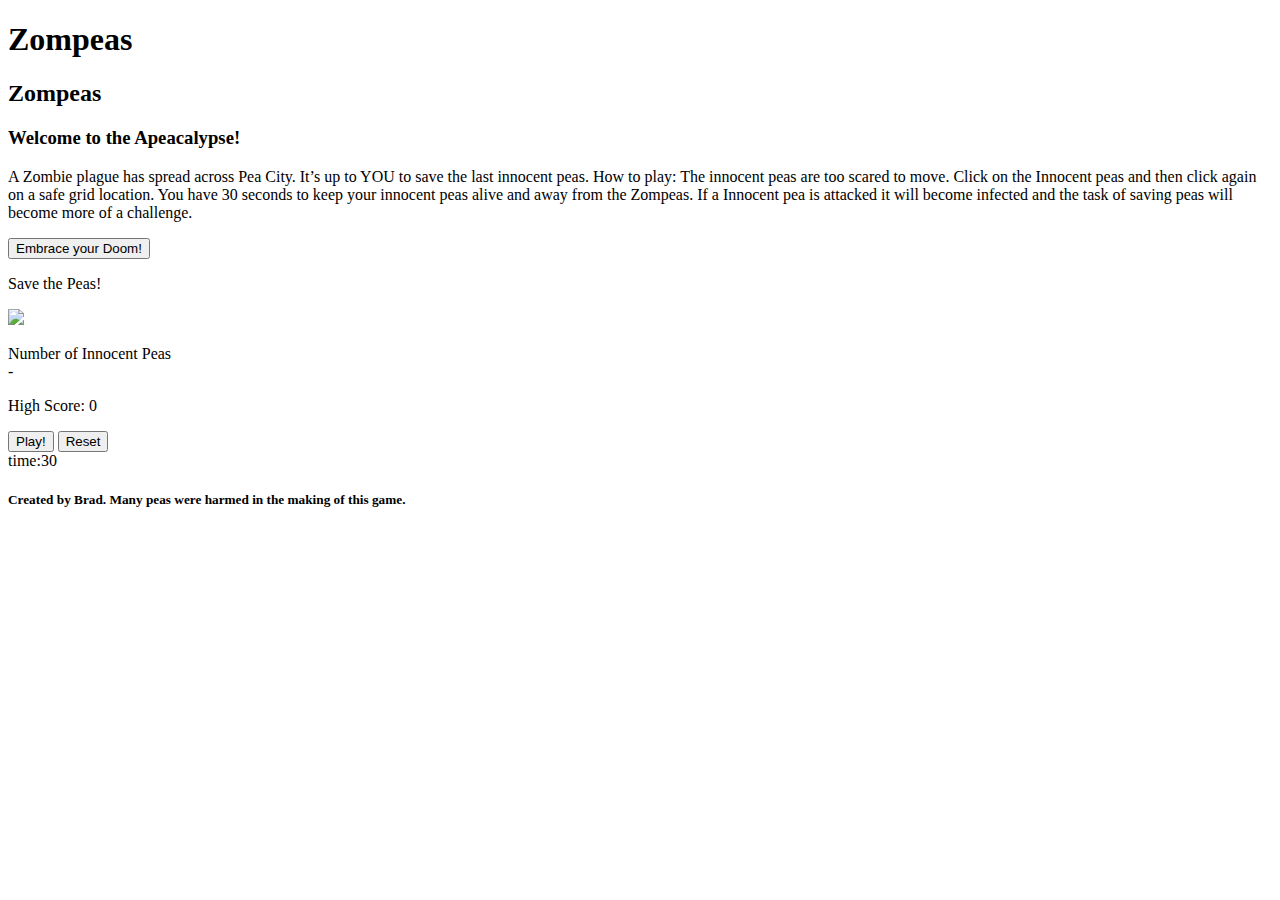
==== commit 5cb4a39f: "fixing issues" ====
--- a/src/index.html
+++ b/src/index.html
@@ -49,7 +49,7 @@
 
       <div class="life">
         <img src="/images/inoPea.png">
-        <p>Number of Innocent Peas</p><br/><span class="peasRemaining">-</span>
+        <p>Number of Innocent Peas <br/><span class="peasRemaining">-</span></p>
       </div>
 
 
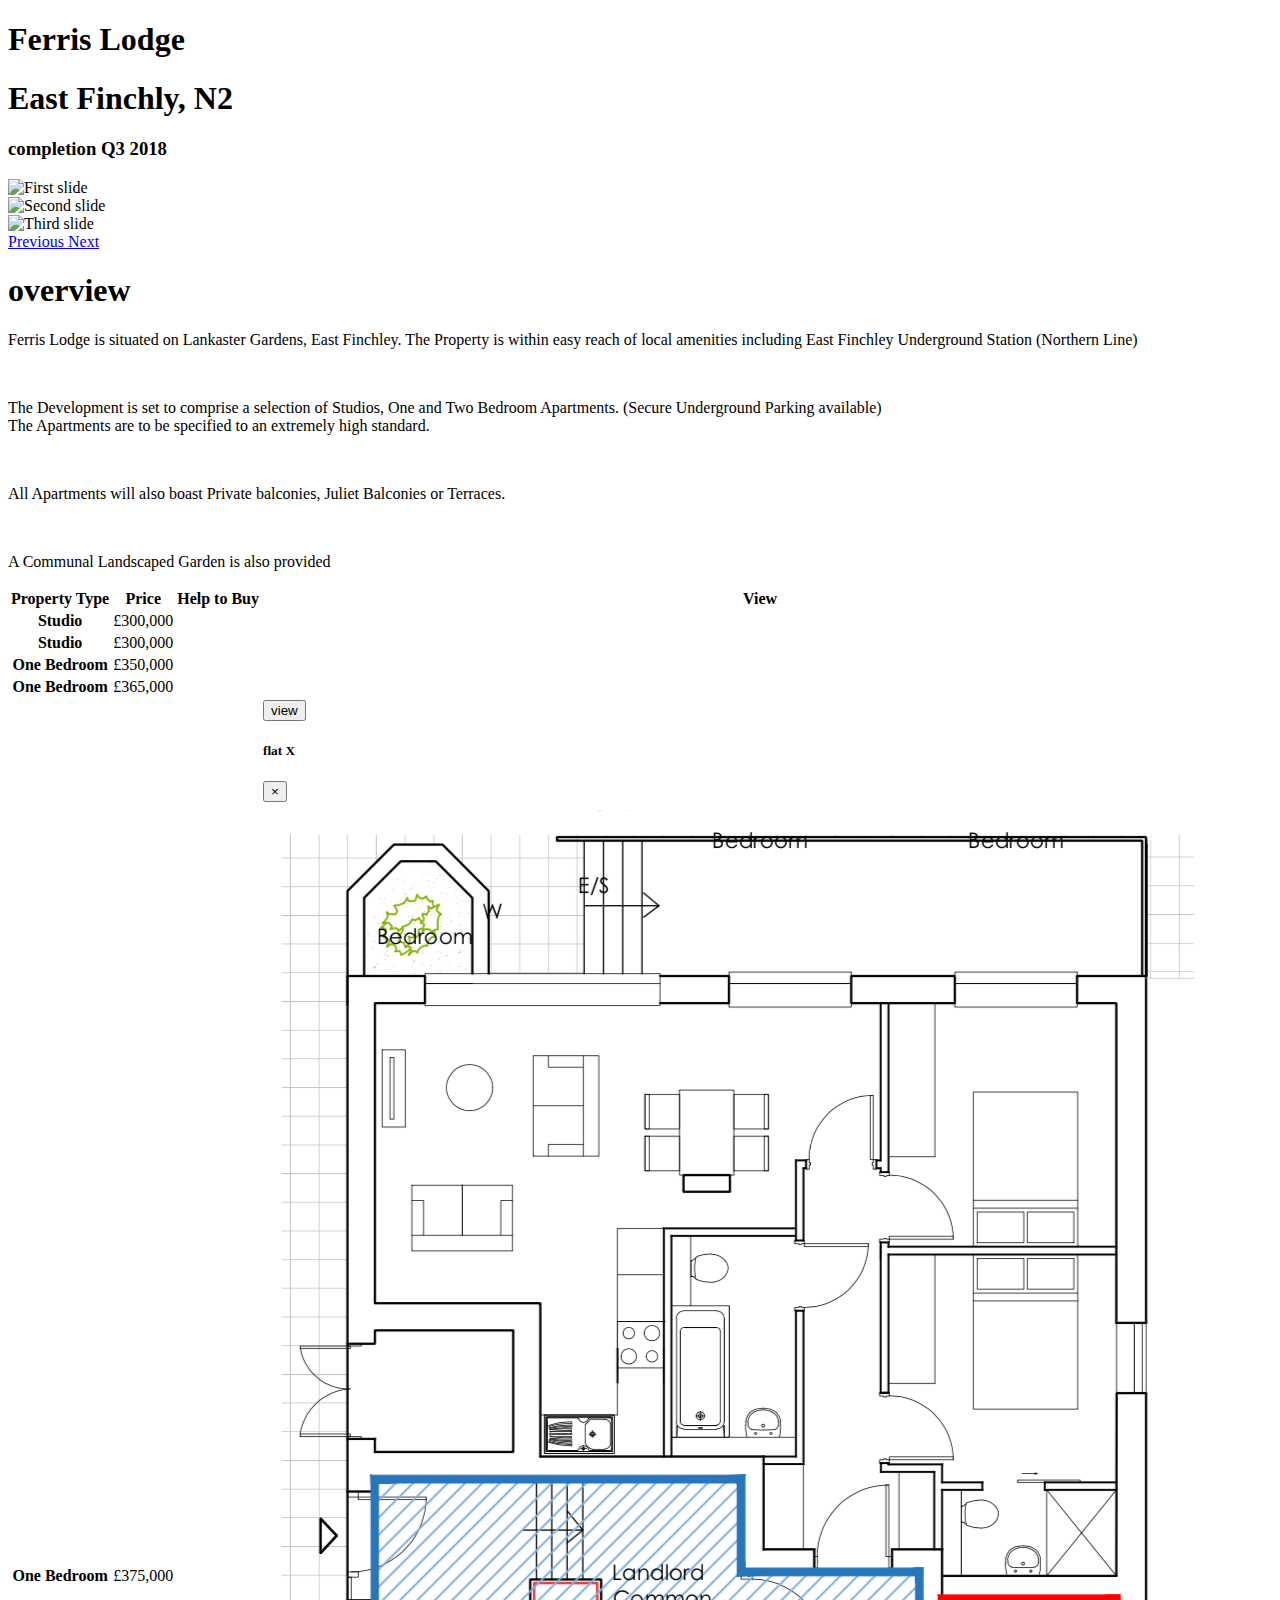
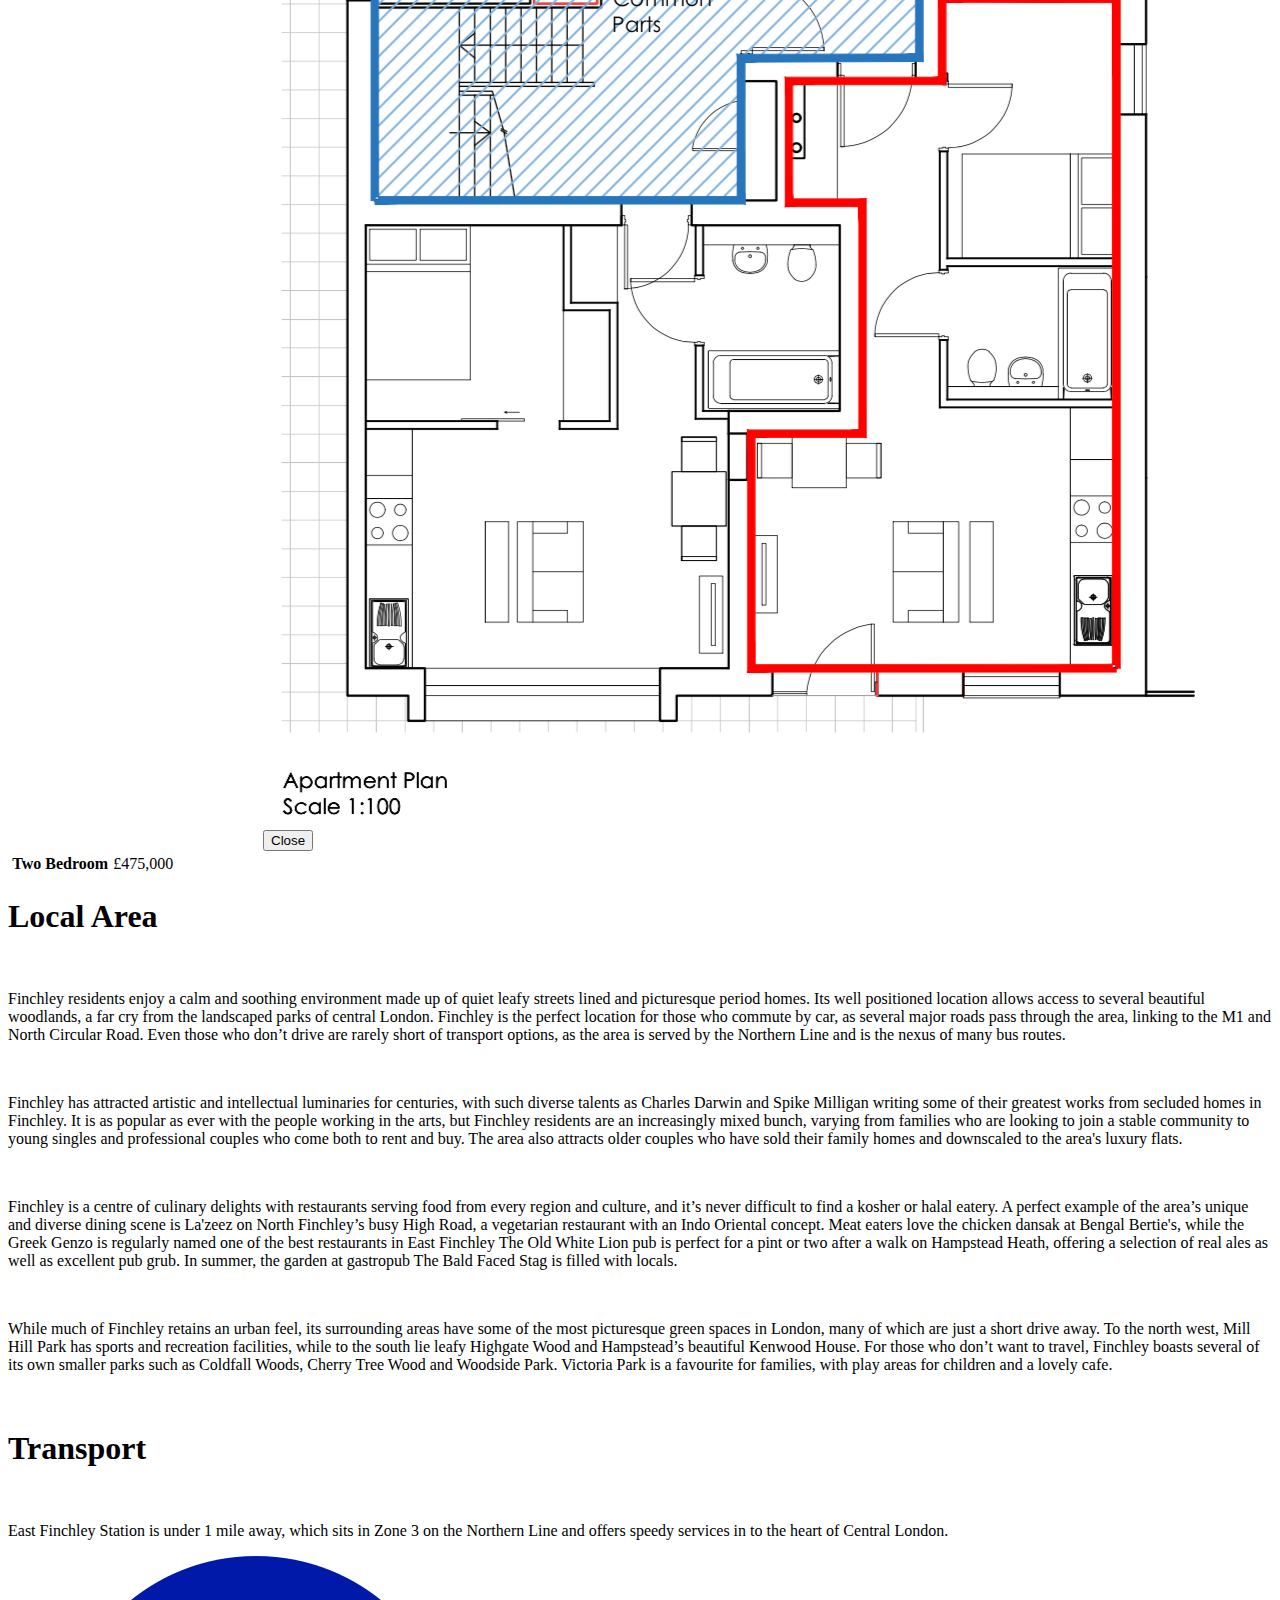
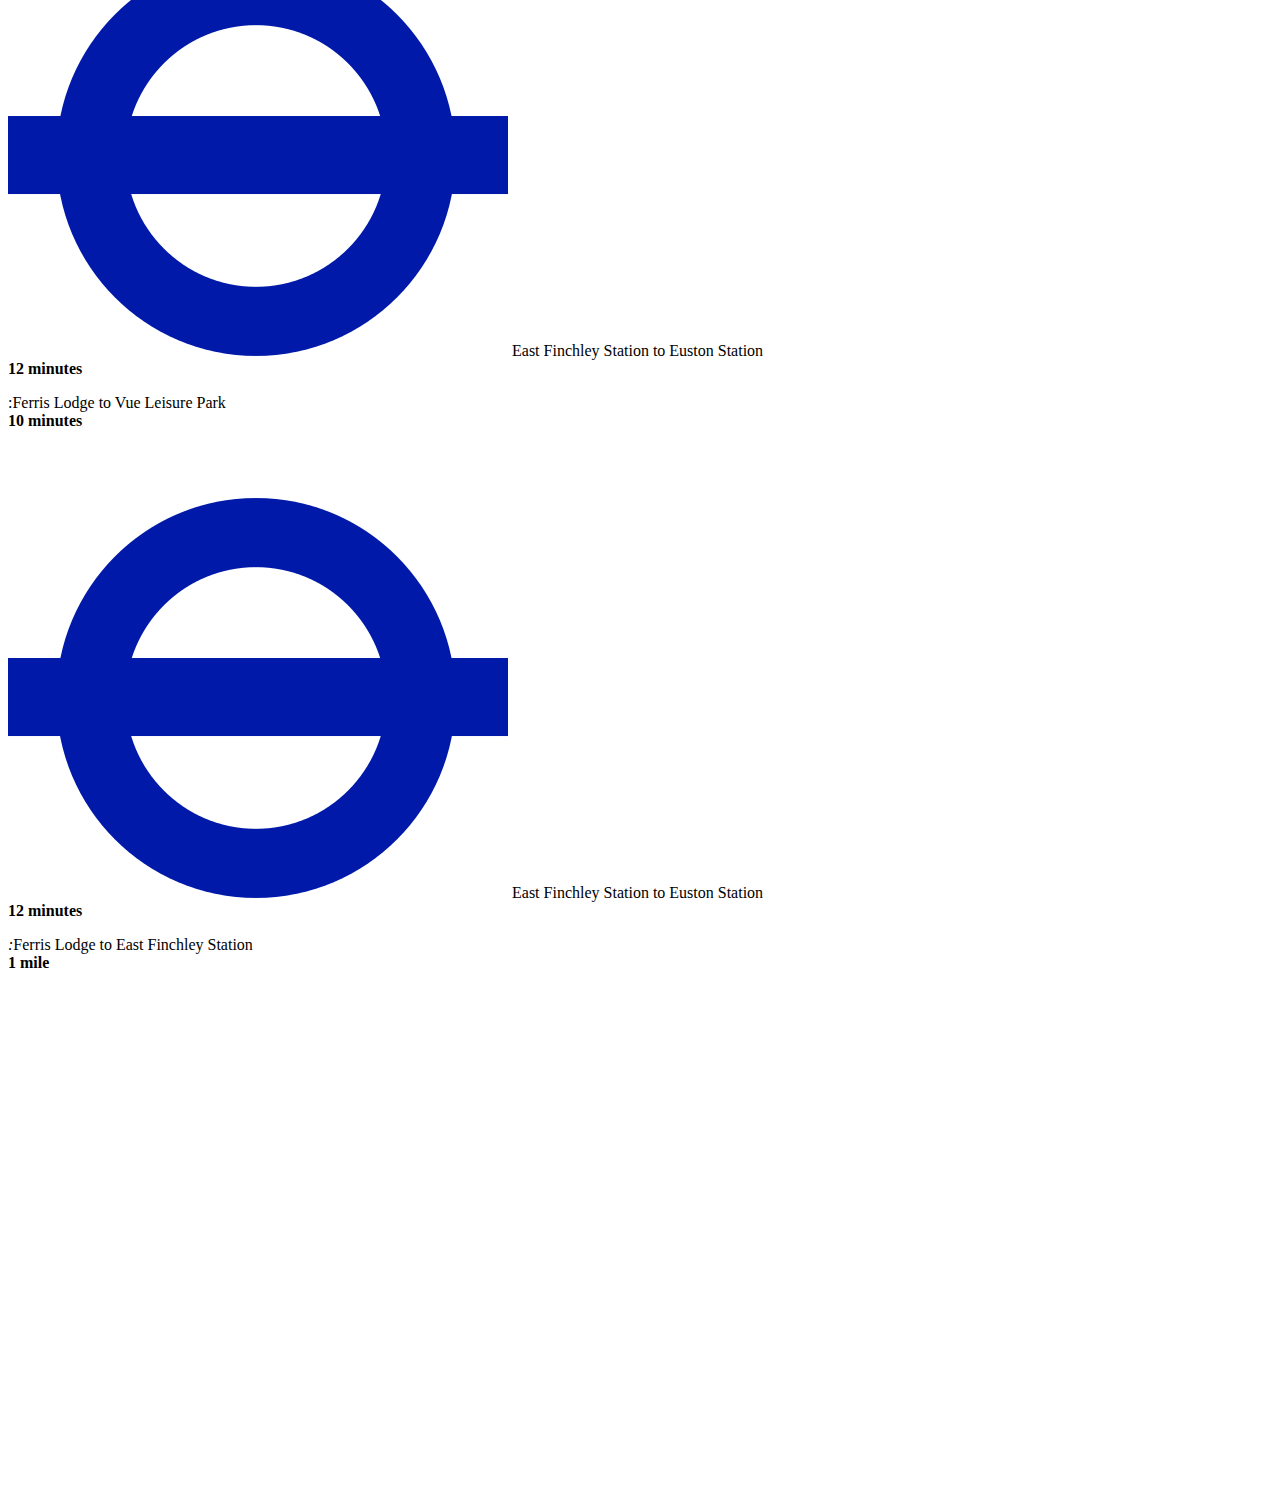
==== commit 881f61b9: "yes" ====
--- a/src/index.html
+++ b/src/index.html
@@ -1,193 +1,224 @@
-<!DOCTYPE html>
-<html>
-<head>
-  <meta charset="utf-8">
-  <title>Zompeas</title>
-  <script src="https://ajax.googleapis.com/ajax/libs/jquery/3.2.1/jquery.min.js"></script>
-  <link rel="stylesheet" href="https://cdnjs.cloudflare.com/ajax/libs/animate.css/3.5.2/animate.min.css">
-  <script type = "text/javascript"
-  src = "https://ajax.googleapis.com/ajax/libs/jqueryui/1.11.3/jquery-ui.min.js"></script>
-  <link href="https://fonts.googleapis.com/css?family=Eater" rel="stylesheet">
-  <link href="https://fonts.googleapis.com/css?family=Josefin+Sans|Saira" rel="stylesheet">
-  <!-- inject:js -->
-  <!-- endinject -->
-  <!-- inject:css -->
-  <!-- endinject -->
-</head>
-<body>
-  <h1>Zompeas</h1>
-
-  <div class="intro">
-    <div class="intro-inner">
-      <h2>Zompeas</h2>
-      <h3>Welcome to the Apeacalypse!</h3>
-
-
-      <p>A Zombie plague has spread across Pea City. It’s up to YOU to save the last innocent peas.
-
-        How to play: The innocent peas are too scared to move. Click on the Innocent peas and then click again on a safe grid location.
-
-        You have 30 seconds to keep your innocent peas alive and away from the Zompeas.
-
-        If a Innocent pea is attacked it will become infected and the task of saving peas will become more of a challenge.
-      </p>
-
-      <button class="ok">Embrace your Doom!</button>
-
-    </div>
-  </div>
-
-
-  <main>
-    <div class="both">
-      <div class ="winLose">
-        <p>
-          <span class="doomMessage">Save the Peas!</span>
-        </p>
-      </div>
-
-
-      <div class="life">
-        <img src="/images/inoPea.png">
-        <p>Number of Innocent Peas <br/><span class="peasRemaining">-</span></p>
-      </div>
-
-
-      <div class="highScore">
-        <p> High Score: <span class="highScore">0</span></p>
-      </div>
-
-      <div id="timer">
-        <button id="startStop">Play!</button>
-        <button id="reset">Reset</button>
-
-        <div class="screen">time:30</div>
-      </div>
-    </div>
-
-    <audio id="forWhom" src="/public/audio/ForWhom.mp3"></audio>
-
-    <div class="divTable">
-      <div class="divTableBody">
-        <div class="divTableRow">
-          <div class="divTableCell"></div>
-          <div class="divTableCell"></div>
-          <div class="divTableCell"></div>
-          <div class="divTableCell"></div>
-          <div class="divTableCell"></div>
-          <div class="divTableCell"></div>
-          <div class="divTableCell"></div>
-          <div class="divTableCell"></div>
-          <div class="divTableCell"></div>
-          <div class="divTableCell"></div>
-          <div class="divTableCell"></div>
-          <div class="divTableCell"></div>
-        </div>
-        <div class="divTableRow">
-          <div class="divTableCell"></div>
-          <div class="divTableCell"></div>
-          <div class="divTableCell"></div>
-          <div class="divTableCell"></div>
-          <div class="divTableCell"></div>
-          <div class="divTableCell"></div>
-          <div class="divTableCell"></div>
-          <div class="divTableCell"></div>
-          <div class="divTableCell"></div>
-          <div class="divTableCell"></div>
-          <div class="divTableCell"></div>
-          <div class="divTableCell"></div>
-        </div>
-        <div class="divTableRow">
-          <div class="divTableCell"></div>
-          <div class="divTableCell"></div>
-          <div class="divTableCell"></div>
-          <div class="divTableCell"></div>
-          <div class="divTableCell"></div>
-          <div class="divTableCell"></div>
-          <div class="divTableCell"></div>
-          <div class="divTableCell"></div>
-          <div class="divTableCell"></div>
-          <div class="divTableCell"></div>
-          <div class="divTableCell"></div>
-          <div class="divTableCell"></div>
-        </div>
-        <div class="divTableRow">
-          <div class="divTableCell"></div>
-          <div class="divTableCell"></div>
-          <div class="divTableCell"></div>
-          <div class="divTableCell"></div>
-          <div class="divTableCell inoPea"></div>
-          <div class="divTableCell inoPea"></div>
-          <div class="divTableCell inoPea"></div>
-          <div class="divTableCell inoPea"></div>
-          <div class="divTableCell"></div>
-          <div class="divTableCell"></div>
-          <div class="divTableCell"></div>
-          <div class="divTableCell"></div>
-        </div>
-        <div class="divTableRow">
-          <div class="divTableCell"></div>
-          <div class="divTableCell"></div>
-          <div class="divTableCell"></div>
-          <div class="divTableCell"></div>
-          <div class="divTableCell inoPea"></div>
-          <div class="divTableCell inoPea"></div>
-          <div class="divTableCell inoPea"></div>
-          <div class="divTableCell inoPea"></div>
-          <div class="divTableCell"></div>
-          <div class="divTableCell"></div>
-          <div class="divTableCell"></div>
-          <div class="divTableCell"></div>
-        </div>
-        <div class="divTableRow">
-          <div class="divTableCell"></div>
-          <div class="divTableCell"></div>
-          <div class="divTableCell"></div>
-          <div class="divTableCell"></div>
-          <div class="divTableCell"></div>
-          <div class="divTableCell"></div>
-          <div class="divTableCell"></div>
-          <div class="divTableCell"></div>
-          <div class="divTableCell"></div>
-          <div class="divTableCell"></div>
-          <div class="divTableCell"></div>
-          <div class="divTableCell"></div>
-        </div>
-        <div class="divTableRow">
-          <div class="divTableCell"></div>
-          <div class="divTableCell"></div>
-          <div class="divTableCell"></div>
-          <div class="divTableCell"></div>
-          <div class="divTableCell"></div>
-          <div class="divTableCell"></div>
-          <div class="divTableCell"></div>
-          <div class="divTableCell"></div>
-          <div class="divTableCell"></div>
-          <div class="divTableCell"></div>
-          <div class="divTableCell"></div>
-          <div class="divTableCell"></div>
-        </div>
-        <div class="divTableRow">
-          <div class="divTableCell"></div>
-          <div class="divTableCell"></div>
-          <div class="divTableCell"></div>
-          <div class="divTableCell"></div>
-          <div class="divTableCell"></div>
-          <div class="divTableCell"></div>
-          <div class="divTableCell"></div>
-          <div class="divTableCell"></div>
-          <div class="divTableCell"></div>
-          <div class="divTableCell"></div>
-          <div class="divTableCell"></div>
-          <div class="divTableCell"></div>
-        </div>
-      </div>
-    </div>
-  </main>
-
-  <footer>
-    <h5>Created by Brad. Many peas were harmed in the making of this game.</h5>
-  </footer>
-
-</body>
+<!doctype html>
+<html lang="en">
+  <head>
+    <!-- Required meta tags -->
+    <meta charset="utf-8">
+    <meta name="viewport" content="width=device-width, initial-scale=1, shrink-to-fit=no">
+
+    <!-- Bootstrap CSS -->
+
+    <link rel="stylesheet" href="css/style.css">
+    <script src="http://code.jquery.com/jquery-1.11.1.min.js"></script>
+    <link rel="stylesheet" href="https://stackpath.bootstrapcdn.com/bootstrap/4.1.1/css/bootstrap.min.css" integrity="sha384-WskhaSGFgHYWDcbwN70/dfYBj47jz9qbsMId/iRN3ewGhXQFZCSftd1LZCfmhktB" crossorigin="anonymous">
+
+    <link rel="stylesheet" href="https://use.fontawesome.com/releases/v5.0.13/css/all.css" integrity="sha384-DNOHZ68U8hZfKXOrtjWvjxusGo9WQnrNx2sqG0tfsghAvtVlRW3tvkXWZh58N9jp" crossorigin="anonymous">
+
+    <title>FFS</title>
+  </head>
+  <body>
+
+    <div class="container">
+      <div class="row">
+        <div class="col-sm-12">
+
+<!-- <h1>Ferris Lodge</h1>
+<h1>East Finchly, N2</h1>
+<h3>completion Q3 2018</h3> -->
+
+<div class="jumbotron jumbotron-fluid">
+
+    <h1 class="display-4">Ferris Lodge</h1>
+    <h1>East Finchly, N2</h1>
+    <h3>completion Q3 2018</h3>
+
+
+    <!-- <p class="lead">This is a modified jumbotron that occupies the entire horizontal space of its parent.</p> -->
+
+
+<div id="carouselExampleControls" class="carousel slide" data-ride="carousel">
+  <div class="carousel-inner">
+    <div class="carousel-item active">
+      <img class="d-block w-100" src=" https://image.ibb.co/k5hbAT/fe92467d_1ad3_44a8_82cd_ffd32f3d0522.jpg" alt="First slide">
+    </div>
+    <div class="carousel-item">
+      <img class="d-block w-100" src="https://image.ibb.co/k5hbAT/fe92467d_1ad3_44a8_82cd_ffd32f3d0522.jpg" alt="Second slide">
+    </div>
+    <div class="carousel-item">
+      <img class="d-block w-100" src="https://image.ibb.co/k5hbAT/fe92467d_1ad3_44a8_82cd_ffd32f3d0522.jpg" alt="Third slide">
+    </div>
+  </div>
+  <a class="carousel-control-prev" href="#carouselExampleControls" role="button" data-slide="prev">
+    <span class="carousel-control-prev-icon" aria-hidden="true"></span>
+    <span class="sr-only">Previous</span>
+  </a>
+  <a class="carousel-control-next" href="#carouselExampleControls" role="button" data-slide="next">
+    <span class="carousel-control-next-icon" aria-hidden="true"></span>
+    <span class="sr-only">Next</span>
+  </a>
+</div>
+
+<div class="jumbotron jumbotron-fluid">
+
+    <h1 class="display-4">overview</h1>
+    <p class="lead">Ferris Lodge is situated on Lankaster Gardens, East Finchley. The Property is within easy reach of local amenities including East Finchley Underground Station (Northern Line)</p></br>
+    <p class="lead">The Development is set to comprise a selection of Studios, One and Two Bedroom Apartments. (Secure Underground Parking available)</br>
+The Apartments are to be specified to an extremely high standard.</p></br>
+
+<p class="lead">All Apartments will also boast Private balconies, Juliet Balconies or Terraces.<p/></br>
+<p class="lead">A Communal Landscaped Garden is also provided
+</p>
+  </div>
+  </div>
+
+  <table class="table table-striped">
+  <thead>
+    <tr>
+      <th scope="col">Property Type</th>
+      <th scope="col">Price</th>
+      <th scope="col">Help to Buy</th>
+      <th scope="col">View</th>
+
+
+    </tr>
+  </thead>
+  <tbody>
+    <tr>
+      <th scope="row">Studio</th>
+      <td>£300,000</td>
+      <td><p><span id="ticks"><i class="fas fa-check"></span></i></p></td>
+      <td></td>
+    </tr>
+    <tr>
+      <th scope="row">Studio</th>
+      <td>£300,000</td>
+      <td><p><i class="fas fa-check"></p></i></td>
+      <td></td>
+    </tr>
+    <tr>
+      <th scope="row">One Bedroom</th>
+      <td>£350,000</td>
+      <td><i class="fas fa-check"></i></td>
+      <td></td>
+    </tr>
+    <tr>
+      <th scope="row">One Bedroom</th>
+      <td>£365,000</td>
+      <td><i class="fas fa-check"></i></td>
+      <td></td>
+    </tr>
+    <tr>
+      <th scope="row">One Bedroom</th>
+      <td>£375,000</td>
+      <td><i class="fas fa-check"></i></td>
+      <td><!-- Button trigger modal -->
+<button type="button" class="btn btn-primary" data-toggle="modal" data-target="#exampleModalCenter">
+  view
+</button>
+
+<!-- Modal -->
+<div class="modal fade" id="exampleModalCenter" tabindex="-1" role="dialog" aria-labelledby="exampleModalCenterTitle" aria-hidden="true">
+  <div class="modal-dialog modal-dialog-centered" role="document">
+    <div class="modal-content">
+      <div class="modal-header">
+        <h5 class="modal-title" id="exampleModalLongTitle">flat X</h5>
+        <button type="button" class="close" data-dismiss="modal" aria-label="Close">
+          <span aria-hidden="true">&times;</span>
+        </button>
+      </div>
+      <div class="modal-body">
+        <img id="lp" src="images/lPlan2.png"></img>
+      </div>
+      <div class="modal-footer">
+        <button type="button" class="btn btn-secondary" data-dismiss="modal">Close</button>
+
+      </div>
+    </div>
+  </div>
+</div></td>
+    </tr>
+    <tr>
+      <th scope="row">Two Bedroom</th>
+      <td>£475,000</td>
+      <td><i class="fas fa-check"></i></td>
+      <td></td>
+    </tr>
+
+  </tbody>
+</table>
+<div>
+  <h1>Local Area</h1>
+</br>
+  <p>Finchley residents enjoy a calm and soothing environment made up of quiet leafy streets lined and picturesque period homes. Its well positioned location allows access to several beautiful woodlands, a far cry from the landscaped parks of central London. Finchley is the perfect location for those who commute by car, as several major roads pass through the area, linking to the M1 and North Circular Road. Even those who don’t drive are rarely short of transport options, as the area is served by the Northern Line and is the nexus of many bus routes.</p></br>
+
+  <p>Finchley has attracted artistic and intellectual luminaries for centuries, with such diverse talents as Charles Darwin and Spike Milligan writing some of their greatest works from secluded homes in Finchley. It is as popular as ever with the people working in the arts, but Finchley residents are an increasingly mixed bunch, varying from families who are looking to join a stable community to young singles and professional couples who come both to rent and buy. The area also attracts older couples who have sold their family homes and downscaled to the area's luxury flats.</p></br>
+
+  <p>Finchley is a centre of culinary delights with restaurants serving food from every region and culture, and it’s never difficult to find a kosher or halal eatery. A perfect example of the area’s unique and diverse dining scene is La'zeez on North Finchley’s busy High Road, a vegetarian restaurant with an Indo Oriental concept. Meat eaters love the chicken dansak at Bengal Bertie's, while the Greek Genzo is regularly named one of the best restaurants in East Finchley
+ The Old White Lion pub is perfect for a pint or two after a walk on Hampstead Heath, offering a selection of real ales as well as excellent pub grub. In summer, the garden at gastropub The Bald Faced Stag is filled with locals.</p></br>
+
+  <p>While much of Finchley retains an urban feel, its surrounding areas have some of the most picturesque green spaces in London, many of which are just a short drive away. To the north west, Mill Hill Park has sports and recreation facilities, while to the south lie leafy Highgate Wood and Hampstead’s beautiful Kenwood House. For those who don’t want to travel, Finchley boasts several of its own smaller parks such as Coldfall Woods, Cherry Tree Wood and Woodside Park. Victoria Park is a favourite for families, with play areas for children and a lovely cafe.</p></br>
+</div>
+<div>
+  <h1>Transport</h1></br>
+  <p>East Finchley Station is under 1 mile away, which sits in Zone 3 on the Northern Line and offers speedy services in to the heart of Central London.</p>
+
+  <div class="container">
+    <div class="row">
+      <div class="col">
+        <p><img  id="tfl" src="images/TFLFL.png"></img> East Finchley Station to Euston Station <br/> <strong>12 minutes</strong></p>
+      </div>
+      <div class="col">
+        <p><i class="fas fa-car"></i><span>:</span></i>Ferris Lodge to Vue Leisure Park <br/> <strong>10 minutes</strong></p>
+      </div>
+
+      <br/>
+      <br/>
+
+      <div class="container">
+  <div class="row">
+    <div class="col">
+    <p><img id="tfl" src="images/TFLFL.png"></img> East Finchley Station to Euston Station <br/> <strong>12 minutes</strong></p>
+    </div>
+    <div class="col">
+    <p><i class="fas fa-walking"><span>:</span></i>Ferris Lodge to East Finchley Station <br/> <strong>1 mile</strong></p>
+    </div>
+
+</div>
+
+</br>
+
+<div class="embed-responsive embed-responsive-21by9">
+<iframe src="https://www.google.com/maps/embed?pb=!1m14!1m12!1m3!1d619.5730065527551!2d-0.17199672423095608!3d51.5995376291958!2m3!1f0!2f0!3f0!3m2!1i1024!2i768!4f13.1!5e0!3m2!1sen!2suk!4v1531393246997" width="600" height="450" frameborder="0" style="border:0" allowfullscreen></iframe>
+</div>
+
+</br>
+
+<!-- www.123formbuilder.com script begins here -->
+<script type="text/javascript" defer src="//www.123formbuilder.com/embed/3897166.js" data-role="form" data-default-width="650px"></script>
+<!-- www.123formbuilder.com script ends here -->
+
+
+
+
+
+
+
+
+<!-- stuff does within here  -->
+
+</div>
+</div>
+</div>
+
+    <!-- Optional JavaScript -->
+    <!-- jQuery first, then Popper.js, then Bootstrap JS -->
+    <script src="./js/app.js" charset="utf-8"></script>
+
+    <script
+  src="https://code.jquery.com/jquery-3.3.1.js"
+  integrity="sha256-2Kok7MbOyxpgUVvAk/HJ2jigOSYS2auK4Pfzbm7uH60="
+  crossorigin="anonymous"></script>
+    <script src="https://cdnjs.cloudflare.com/ajax/libs/popper.js/1.14.3/umd/popper.min.js" integrity="sha384-ZMP7rVo3mIykV+2+9J3UJ46jBk0WLaUAdn689aCwoqbBJiSnjAK/l8WvCWPIPm49" crossorigin="anonymous"></script>
+    <script src="https://stackpath.bootstrapcdn.com/bootstrap/4.1.1/js/bootstrap.min.js" integrity="sha384-smHYKdLADwkXOn1EmN1qk/HfnUcbVRZyYmZ4qpPea6sjB/pTJ0euyQp0Mk8ck+5T" crossorigin="anonymous"></script>
+
+  </body>
 </html>
